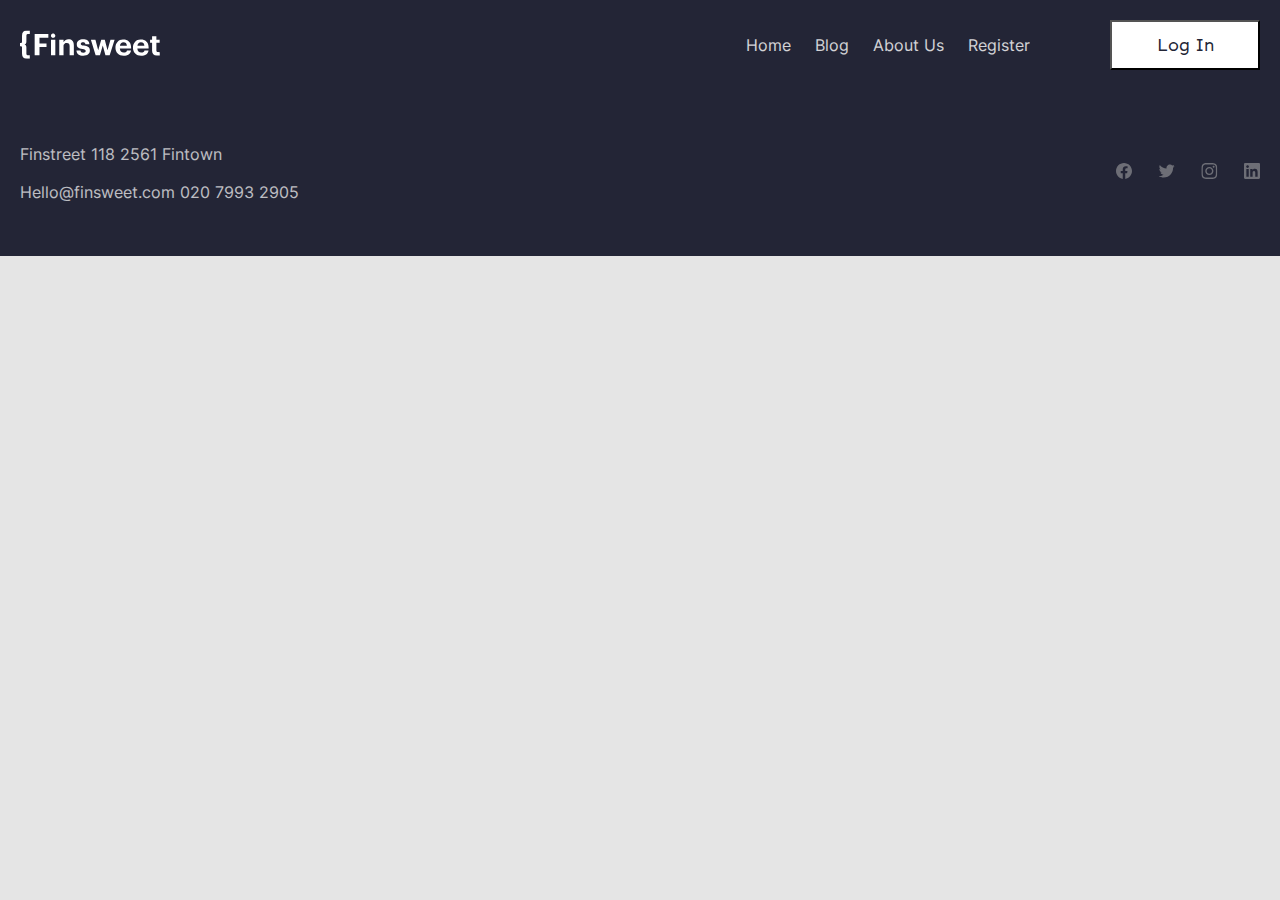
==== about.html @ 88b72fc2 "232" ====
<!DOCTYPE html>
<html lang="en">
<head>
    <meta charset="UTF-8">
    <meta http-equiv="X-UA-Compatible" content="IE=edge">
    <meta name="viewport" content="width=device-width, initial-scale=1.0">
    <title>About Us</title>
    <link rel="stylesheet" href="./scss/main.css">
</head>
<body>
    <header>
        <nav>
            <div class="container">
                <div class="menu">
                    <img src="./images/icons/Logo.svg" alt="logo">
                    <div class="menu__card">
                        <ul class="menu__card-box">
                            <li><a href="./index.html">Home</a></li>
                            <li><a href="./blog.html" target="_blank">Blog</a></li>
                            <li><a href="./about.html" target="_blank">About Us</a></li>
                            <li><a href="./registir.html" target="_blank">Register</a></li>
                        </ul>
                        <button class="menu__box-btn">
                            <a href="#">Log In</a>
                        </button>
                    </div>
                    <button class="ham_btn" type="submit">
                        <img src="./images/icons/Hamburger.png" alt="Hamburger">
                    </button>
                </div>
                
                
            </div>
        </nav>
    </header>


    <main>
        <section>
            
        </section>
    </main>



    <footer class="footer">
        <div class="container">
            <div class="footer__card">
                <div class="footer__box">
                    <a href="#"><p>Finstreet 118 2561 Fintown</p></a>
                    <a href="#"><p>Hello@finsweet.com  020 7993 2905</p></a>
                </div>
                <div class="footer__img">
                    <a href="#"><img src="./images/icons/Socalwrapper.svg" alt="logo"></a>
                </div>
            </div>
        </div>
    </footer>

    <script src="./js/main.js"></script>
</body>
</html>
---- scss/main.css ----
/* inter-regular - latin */
@font-face {
  font-display: swap; /* Check https://developer.mozilla.org/en-US/docs/Web/CSS/@font-face/font-display for other options. */
  font-family: "Inter";
  font-style: normal;
  font-weight: 400;
  src: url("../fonts/inter-v12-latin-regular.eot"); /* IE9 Compat Modes */
  src: url("../fonts/inter-v12-latin-regular.eot?#iefix") format("embedded-opentype"), url("../fonts/inter-v12-latin-regular.woff2") format("woff2"), url("../fonts/inter-v12-latin-regular.woff") format("woff"), url("../fonts/inter-v12-latin-regular.ttf") format("truetype"), url("../fonts/inter-v12-latin-regular.svg#Inter") format("svg"); /* Legacy iOS */
}
/* inter-600 - latin */
@font-face {
  font-display: swap; /* Check https://developer.mozilla.org/en-US/docs/Web/CSS/@font-face/font-display for other options. */
  font-family: "Inter";
  font-style: normal;
  font-weight: 600;
  src: url("../fonts/inter-v12-latin-600.eot"); /* IE9 Compat Modes */
  src: url("../fonts/inter-v12-latin-600.eot?#iefix") format("embedded-opentype"), url("../fonts/inter-v12-latin-600.woff2") format("woff2"), url("../fonts/inter-v12-latin-600.woff") format("woff"), url("../fonts/inter-v12-latin-600.ttf") format("truetype"), url("../fonts/inter-v12-latin-600.svg#Inter") format("svg"); /* Legacy iOS */
}
/* sen-regular - latin */
@font-face {
  font-display: swap; /* Check https://developer.mozilla.org/en-US/docs/Web/CSS/@font-face/font-display for other options. */
  font-family: "Sen";
  font-style: normal;
  font-weight: 400;
  src: url("../fonts/sen-v7-latin-regular.eot"); /* IE9 Compat Modes */
  src: url("../fonts/sen-v7-latin-regular.eot?#iefix") format("embedded-opentype"), url("../fonts/sen-v7-latin-regular.woff2") format("woff2"), url("../fonts/sen-v7-latin-regular.woff") format("woff"), url("../fonts/sen-v7-latin-regular.ttf") format("truetype"), url("../fonts/sen-v7-latin-regular.svg#Sen") format("svg"); /* Legacy iOS */
}
/* sen-700 - latin */
@font-face {
  font-display: swap; /* Check https://developer.mozilla.org/en-US/docs/Web/CSS/@font-face/font-display for other options. */
  font-family: "Sen";
  font-style: normal;
  font-weight: 700;
  src: url("../fonts/sen-v7-latin-700.eot"); /* IE9 Compat Modes */
  src: url("../fonts/sen-v7-latin-700.eot?#iefix") format("embedded-opentype"), url("../fonts/sen-v7-latin-700.woff2") format("woff2"), url("../fonts/sen-v7-latin-700.woff") format("woff"), url("../fonts/sen-v7-latin-700.ttf") format("truetype"), url("../fonts/sen-v7-latin-700.svg#Sen") format("svg"); /* Legacy iOS */
}
* {
  box-sizing: border-box;
  margin: 0;
  padding: 0;
  text-decoration: none;
  list-style: none;
}

body {
  font-family: "Inter";
  background: #E5E5E5;
}

.container {
  margin: 0 auto;
  max-width: 1320px;
  padding: 0 20px;
}

.btn {
  max-width: 220px;
  padding: 10px 30px;
  background-color: #FFD050;
  border: 1px solid #FFD050;
}
.btn a {
  color: #232536;
  font-weight: 600;
}

nav {
  background-color: #232536;
  padding: 20px 0;
}

.menu {
  display: flex;
  justify-content: space-between;
}
.menu__card {
  display: flex;
  -moz-column-gap: 80px;
       column-gap: 80px;
}
@media (max-width: 768px) {
  .menu__card {
    -moz-column-gap: 40px;
         column-gap: 40px;
  }
}
@media (max-width: 660px) {
  .menu__card {
    position: absolute;
    flex-direction: column;
    background-color: #232536;
    align-items: flex-start;
    row-gap: 35px;
    width: 60%;
    height: 50vh;
    top: 69px;
    transform: translateY(-150%);
    left: 0;
    padding: 40px 0 0 40px;
  }
}
.menu__card-box {
  display: flex;
  align-items: center;
  -moz-column-gap: 24px;
       column-gap: 24px;
}
@media (max-width: 660px) {
  .menu__card-box {
    flex-direction: column;
    row-gap: 30px;
    align-items: flex-start;
  }
}
@media (max-width: 768px) {
  .menu__card-box {
    -moz-column-gap: 15px;
         column-gap: 15px;
  }
}
.menu__card-box a {
  font-weight: 400;
  font-size: 16px;
  line-height: 28px;
  color: #fff;
  opacity: 0.8;
}
@media (max-width: 660px) {
  .menu__card-box a {
    font-size: 30px;
  }
}

.menu__box-btn {
  width: 150px;
  height: 50px;
  background-color: #fff;
  font-size: 18px;
  line-height: 24px;
  font-family: "Sen";
}
.menu__box-btn a {
  color: #232536;
}

.ham_btn {
  display: none;
  background: transparent;
}
@media (max-width: 660px) {
  .ham_btn {
    display: block;
  }
}
.ham_btn img {
  width: 40px;
  height: 40px;
  color: white;
}

.active {
  transform: translateY(0);
}

.hero {
  max-width: 1440px;
  height: 720px;
  margin: auto;
  background-position: center;
  background-image: url(../../images/hero.png);
  background-repeat: no-repeat;
  padding: 100px 0 0 0;
}
@media (max-width: 660px) {
  .hero {
    text-align: center;
    padding: 70px 0 0 0;
  }
}
.hero .span {
  font-weight: 500;
  font-size: 16px;
  line-height: 20px;
  letter-spacing: 3px;
  text-transform: uppercase;
  color: #fff;
}
.hero .spann {
  font-weight: 600;
}
.hero h1 {
  font-family: "Sen";
  font-style: normal;
  font-weight: 700;
  font-size: 56px;
  line-height: 64px;
  max-width: 800px;
  color: #fff;
  letter-spacing: -2px;
  padding: 24px 0;
}
@media (max-width: 660px) {
  .hero h1 {
    font-size: 40px;
  }
}
.hero p {
  font-weight: 400;
  font-size: 16px;
  line-height: 28px;
  color: #FFFFFF;
}
.hero .span1 {
  color: #FFD050;
}
.hero .hero-text {
  max-width: 700px;
  padding: 16px 0 48px 0;
}

.blog h2 {
  font-family: "Sen";
  font-weight: 700;
  font-size: 36px;
  line-height: 48px;
  letter-spacing: -2px;
  padding: 94px 0 64px 0;
}
.blog .blogs__card {
  display: flex;
  justify-content: space-between;
}
@media (max-width: 1120px) {
  .blog .blogs__card {
    flex-direction: column;
    row-gap: 20px;
  }
}
.blog .blogs__cards-box {
  padding: 0 15px 0 0;
  max-width: 410px;
}
@media (max-width: 1120px) {
  .blog .blogs__cards-box {
    display: flex;
    align-items: center;
    max-width: 100%;
    -moz-column-gap: 40px;
         column-gap: 40px;
  }
}
@media (max-width: 820px) {
  .blog .blogs__cards-box {
    flex-direction: column;
    align-items: flex-start;
  }
}
.blog span {
  display: inline-block;
  font-weight: 500;
  font-size: 14px;
  line-height: 20px;
  color: #4C4C4C;
  padding: 32px 0 16px 0;
}
@media (max-width: 1120px) {
  .blog span {
    padding: 0 0 10px 0;
  }
}
@media (max-width: 820px) {
  .blog span {
    padding: 20px 0 10px 0;
  }
}
.blog h4 {
  font-family: "Sen";
  font-weight: 700;
  font-size: 28px;
  line-height: 40px;
  letter-spacing: -1px;
  color: #232536;
  padding-bottom: 20px;
}
.blog p {
  font-size: 16px;
  line-height: 28px;
  color: #232536;
  opacity: 0.7;
}
.blog .hr {
  margin: 66px 0;
}
.blog img {
  max-width: 350px;
}
@media (max-width: 1120px) {
  .blog img {
    max-width: 450px;
  }
}
@media (max-width: 820px) {
  .blog img {
    max-width: 350px;
  }
}

.catagory h2 {
  font-family: "Sen";
  font-weight: 700;
  font-size: 36px;
  line-height: 48px;
  letter-spacing: -2px;
  color: #232536;
  text-align: center;
  margin-bottom: 70px;
}

.catagory__card {
  display: flex;
  gap: 40px;
  flex-wrap: wrap;
  margin-bottom: 50px;
}
.catagory__card-box {
  width: 290px;
  height: 220px;
  border: 1px solid #232536;
  border-radius: 3px;
  padding: 40px;
  display: flex;
  flex-direction: column;
  row-gap: 10px;
  transition: 0.8s;
}
.catagory__card .icon__card {
  width: 50px;
  display: flex;
  align-items: center;
  justify-content: center;
  border-radius: 6px;
  height: 50px;
  border: none;
  background-color: #E5E5E5;
}

.catagory__card-box:hover {
  background-color: #FFD050;
  border: 1px solid #FFD050;
}

.footer {
  background: #232536;
  padding: 50px 0;
}
.footer__card {
  display: flex;
  justify-content: space-between;
  align-items: center;
}
@media (max-width: 576px) {
  .footer__card {
    flex-direction: column;
    row-gap: 30px;
    align-items: flex-start;
  }
}
.footer__box {
  display: flex;
  flex-direction: column;
  row-gap: 10px;
}
.footer__box p {
  font-weight: 400;
  font-size: 16px;
  line-height: 28px;
  color: #FFFFFF;
  opacity: 0.7;
}

.hero1__img {
  margin: 50px 0;
  max-width: 1280px;
  height: 582px;
  background-image: url("../../images/photo11.jpg");
  background-repeat: no-repeat;
  background-position: right;
}/*# sourceMappingURL=main.css.map */
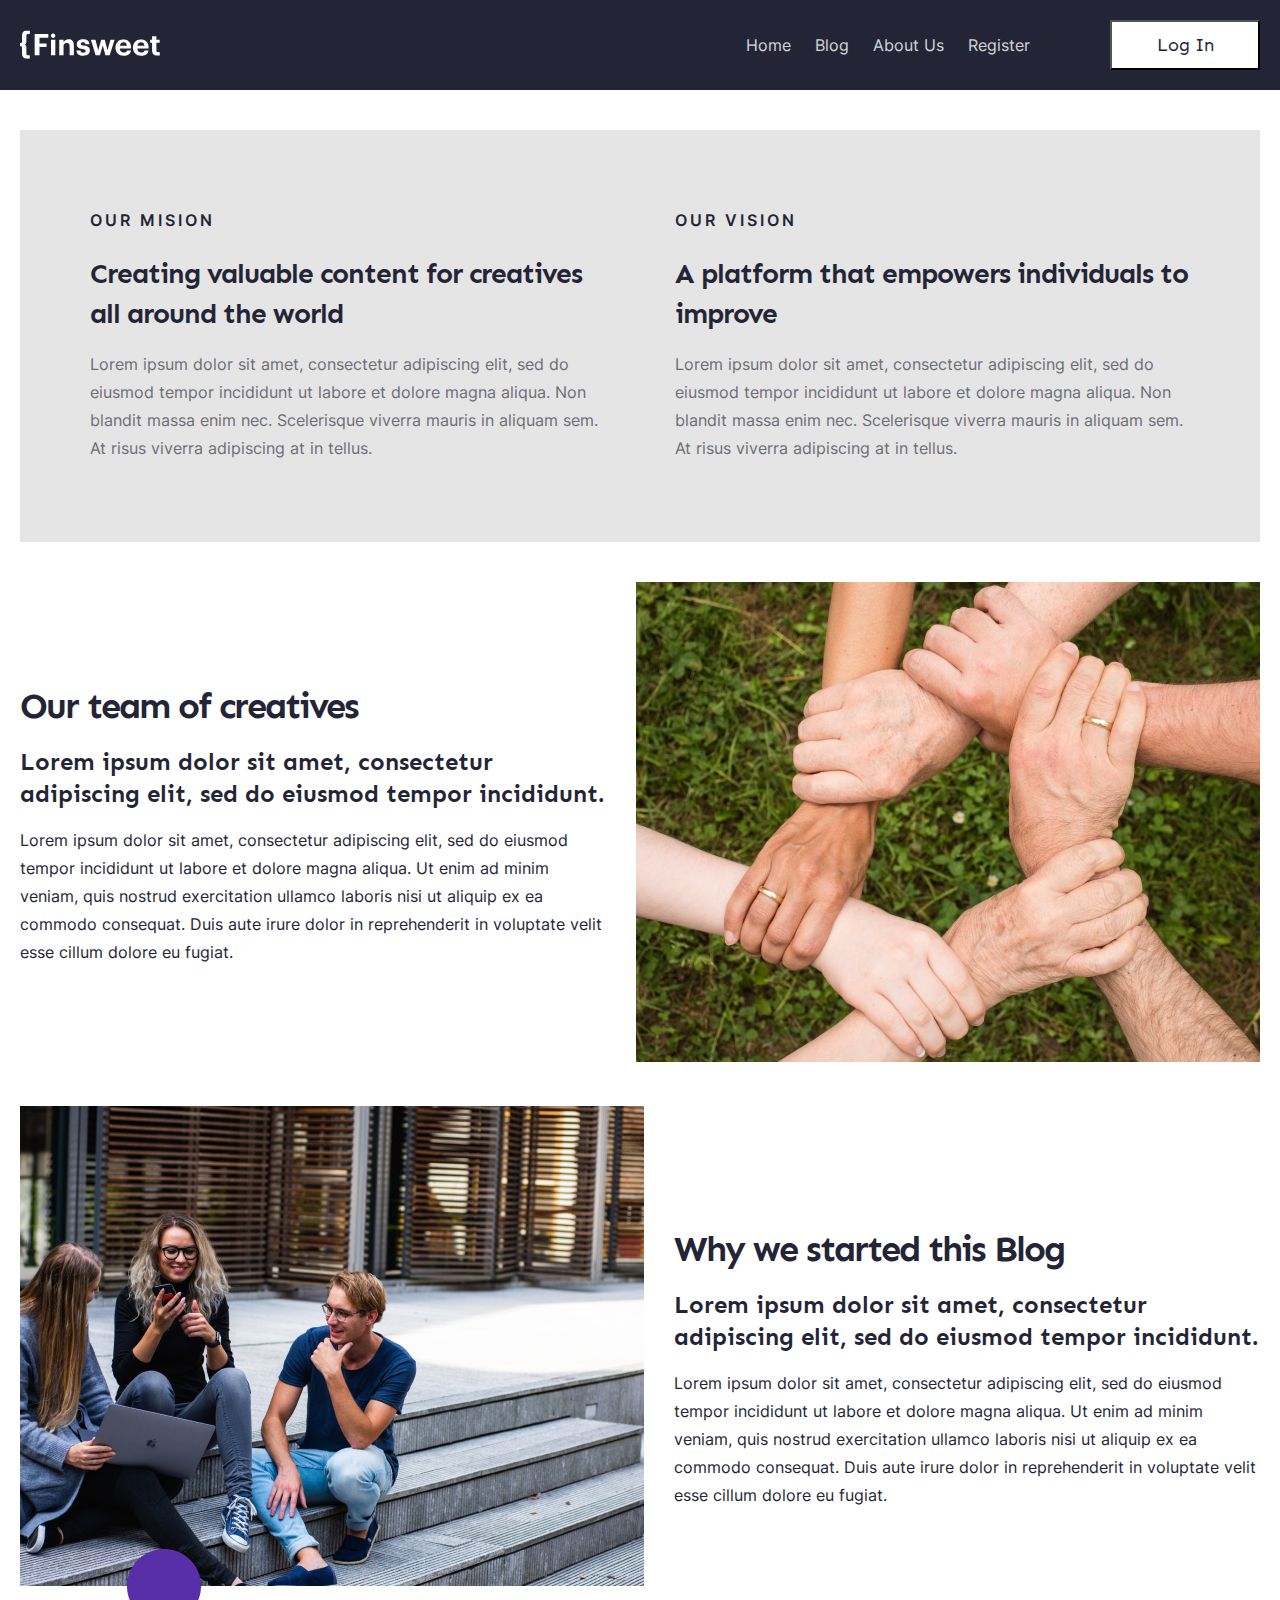
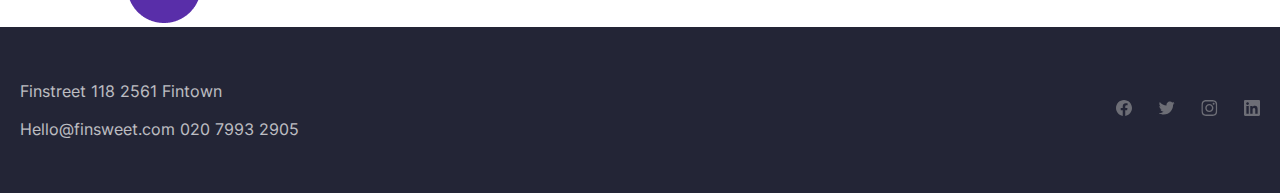
==== commit 605d40c6: "1234323" ====
--- a/about.html
+++ b/about.html
@@ -16,12 +16,12 @@
                     <div class="menu__card">
                         <ul class="menu__card-box">
                             <li><a href="./index.html">Home</a></li>
-                            <li><a href="./blog.html" target="_blank">Blog</a></li>
-                            <li><a href="./about.html" target="_blank">About Us</a></li>
-                            <li><a href="./registir.html" target="_blank">Register</a></li>
+                            <li><a href="./blog.html">Blog</a></li>
+                            <li><a href="./about.html">About Us</a></li>
+                            <li><a href="./registir.html">Register</a></li>
                         </ul>
                         <button class="menu__box-btn">
-                            <a href="#">Log In</a>
+                            <a href="./login.html">Log In</a>
                         </button>
                     </div>
                     <button class="ham_btn" type="submit">
@@ -36,9 +36,55 @@
 
 
     <main>
+
         <section>
-            
+            <div class="container">
+                <div class="about1">
+                    <div class="about1__cards">
+                        <span>Our mision</span>
+                        <h3>Creating valuable content for creatives all around the world</h3>
+                        <p>Lorem ipsum dolor sit amet, consectetur adipiscing elit, sed do eiusmod tempor incididunt ut labore et dolore magna aliqua. Non blandit massa enim nec. Scelerisque viverra mauris in aliquam sem. At risus viverra adipiscing at in tellus.</p>
+                    </div>
+                    <div class="about1__cards">
+                        <span>Our Vision</span>
+                        <h3>A platform that empowers individuals to improve</h3>
+                        <p>Lorem ipsum dolor sit amet, consectetur adipiscing elit, sed do eiusmod tempor incididunt ut labore et dolore magna aliqua. Non blandit massa enim nec. Scelerisque viverra mauris in aliquam sem. At risus viverra adipiscing at in tellus.</p>
+                    </div>
+                </div>
+            </div>
         </section>
+
+        <section>
+            <div class="container">
+                <div class="team1">
+                    <div class=" team1__card1">
+                        <div class="team1__box">
+                            <h3>
+                                Our team of creatives
+                            </h3>
+                            <span>Lorem ipsum dolor sit amet, consectetur adipiscing elit, sed do eiusmod tempor incididunt.</span>
+                            <p>Lorem ipsum dolor sit amet, consectetur adipiscing elit, sed do eiusmod tempor incididunt ut labore et dolore magna aliqua. Ut enim ad minim veniam, quis nostrud exercitation ullamco laboris nisi ut aliquip ex ea commodo consequat. Duis aute irure dolor in reprehenderit in voluptate velit esse cillum dolore eu fugiat.</p>
+                        </div>
+                        <div class="img-div">
+                            <img src="./images/Know.png" alt="img">
+                        </div>
+                    </div>
+                    <div class="team1__card">
+                        <div class="img-div">
+                            <img src="./images/Image1.png" alt="img">
+                        </div>
+                        <div class="team1__box">
+                            <h3>
+                                Why we started this Blog
+                            </h3>
+                            <span>Lorem ipsum dolor sit amet, consectetur adipiscing elit, sed do eiusmod tempor incididunt.</span>
+                            <p>Lorem ipsum dolor sit amet, consectetur adipiscing elit, sed do eiusmod tempor incididunt ut labore et dolore magna aliqua. Ut enim ad minim veniam, quis nostrud exercitation ullamco laboris nisi ut aliquip ex ea commodo consequat. Duis aute irure dolor in reprehenderit in voluptate velit esse cillum dolore eu fugiat.</p>
+                        </div>
+                    </div>
+                </div>
+            </div>
+        </section>
+        
     </main>
 
 
--- a/scss/main.css
+++ b/scss/main.css
@@ -44,7 +44,6 @@
 
 body {
   font-family: "Inter";
-  background: #E5E5E5;
 }
 
 .container {
@@ -167,7 +166,7 @@
   height: 720px;
   margin: auto;
   background-position: center;
-  background-image: url(../../images/hero.png);
+  background-image: url(../images/hero.png);
   background-repeat: no-repeat;
   padding: 100px 0 0 0;
 }
@@ -305,6 +304,22 @@
   }
 }
 
+.search__box {
+  width: 100%;
+  display: flex;
+  align-items: center;
+  margin: 20px 0;
+  gap: 50px;
+}
+@media (max-width: 768px) {
+  .search__box {
+    flex-direction: column;
+  }
+}
+.search__box img {
+  width: 350px;
+}
+
 .catagory h2 {
   font-family: "Sen";
   font-weight: 700;
@@ -382,7 +397,223 @@
   margin: 50px 0;
   max-width: 1280px;
   height: 582px;
-  background-image: url("../../images/photo11.jpg");
+  background-image: url("../images/photo11.jpg");
   background-repeat: no-repeat;
   background-position: right;
+}
+
+.register {
+  margin: 100px 0;
+}
+.register h2 {
+  font-family: "Sen";
+  font-weight: 700;
+  font-size: 48px;
+  line-height: 64px;
+  text-align: center;
+  letter-spacing: -2px;
+  color: #232536;
+  margin-bottom: 60px;
+}
+.register .form__register {
+  width: 769px;
+  margin: 0 auto;
+  display: flex;
+  flex-direction: column;
+  row-gap: 30px;
+}
+@media (max-width: 820px) {
+  .register .form__register {
+    width: 540px;
+  }
+}
+@media (max-width: 576px) {
+  .register .form__register {
+    width: 330px;
+  }
+}
+.register .form__register input {
+  padding: 18px;
+  font-size: 16px;
+  line-height: 28px;
+  color: #232536;
+  border: 1px solid rgba(109, 110, 118, 0.5);
+  border-radius: 2px;
+}
+.register__btn {
+  font-weight: 700;
+  font-size: 24px;
+  line-height: 32px;
+  color: #232536;
+  background: #FFD050;
+  border: 1px solid #FFD050;
+  padding: 18px;
+  transition: 1s;
+}
+
+.register__btn:hover {
+  background: rgb(34, 193, 195);
+  background: linear-gradient(0deg, rgb(34, 193, 195) 0%, rgb(253, 187, 45) 100%);
+}
+
+.active1 {
+  border: 1px solid red;
+}
+
+.blogs__form {
+  max-width: 600px;
+  margin: 20px auto;
+  display: flex;
+  flex-direction: column;
+  text-align: center;
+  row-gap: 10px;
+}
+.blogs input,
+.blogs button {
+  width: 100%;
+  border-radius: 10px;
+  padding: 10px;
+}
+
+.startup {
+  padding: 50px;
+  text-align: center;
+}
+.startup__card {
+  text-align: center;
+}
+.startup h2 {
+  font-family: "Sen";
+  font-weight: 700;
+  font-size: 56px;
+  line-height: 64px;
+  letter-spacing: -2px;
+  color: #232536;
+}
+.startup p {
+  font-size: 16px;
+  line-height: 28px;
+  color: #6D6E76;
+  max-width: 515px;
+  margin: 0 auto;
+  padding: 16px 0;
+}
+.startup span {
+  font-weight: 500;
+  font-size: 16px;
+  line-height: 20px;
+  letter-spacing: 3px;
+  text-transform: uppercase;
+  color: #232536;
+}
+
+.search {
+  background-color: #fff;
+  padding: 100px 0;
+}
+.search .form__search {
+  width: 100%;
+  padding: 10px;
+}
+
+.about1 {
+  margin: 40px auto;
+  padding: 80px 70px;
+  display: flex;
+  justify-content: space-between;
+  background-color: #E5E5E5;
+}
+@media (max-width: 768px) {
+  .about1 {
+    flex-direction: column;
+    row-gap: 60px;
+  }
+}
+.about1__cards {
+  max-width: 515px;
+}
+.about1 span {
+  font-weight: 600;
+  font-size: 16px;
+  line-height: 20px;
+  letter-spacing: 3px;
+  text-transform: uppercase;
+  color: #232536;
+}
+.about1 h3 {
+  font-family: "Sen";
+  font-weight: 700;
+  font-size: 28px;
+  line-height: 40px;
+  letter-spacing: -1px;
+  color: #232536;
+  padding: 24px 0 16px 0;
+}
+.about1 p {
+  font-size: 16px;
+  line-height: 28px;
+  color: #6D6E76;
+}
+
+.team1__card1 {
+  display: flex;
+  justify-content: space-between;
+  align-items: center;
+  -moz-column-gap: 30px;
+       column-gap: 30px;
+  margin: 40px 0;
+}
+@media (max-width: 820px) {
+  .team1__card1 {
+    flex-direction: column-reverse;
+    align-items: flex-start;
+  }
+}
+.team1__card {
+  display: flex;
+  justify-content: space-between;
+  align-items: center;
+  -moz-column-gap: 30px;
+       column-gap: 30px;
+}
+@media (max-width: 820px) {
+  .team1__card {
+    flex-direction: column;
+    align-items: flex-start;
+  }
+}
+.team1 h3 {
+  font-family: "Sen";
+  font-weight: 700;
+  font-size: 36px;
+  line-height: 48px;
+  letter-spacing: -2px;
+  color: #232536;
+}
+.team1 span {
+  font-family: "Sen";
+  font-weight: 700;
+  display: inline-block;
+  font-size: 24px;
+  line-height: 32px;
+  color: #232536;
+  padding: 16px 0;
+}
+.team1 p {
+  font-size: 16px;
+  line-height: 28px;
+  color: #232536;
+}
+.team1 img {
+  max-width: 624px;
+}
+@media (max-width: 1120px) {
+  .team1 img {
+    max-width: 500px;
+  }
+}
+@media (max-width: 576px) {
+  .team1 img {
+    width: 350px;
+  }
 }/*# sourceMappingURL=main.css.map */